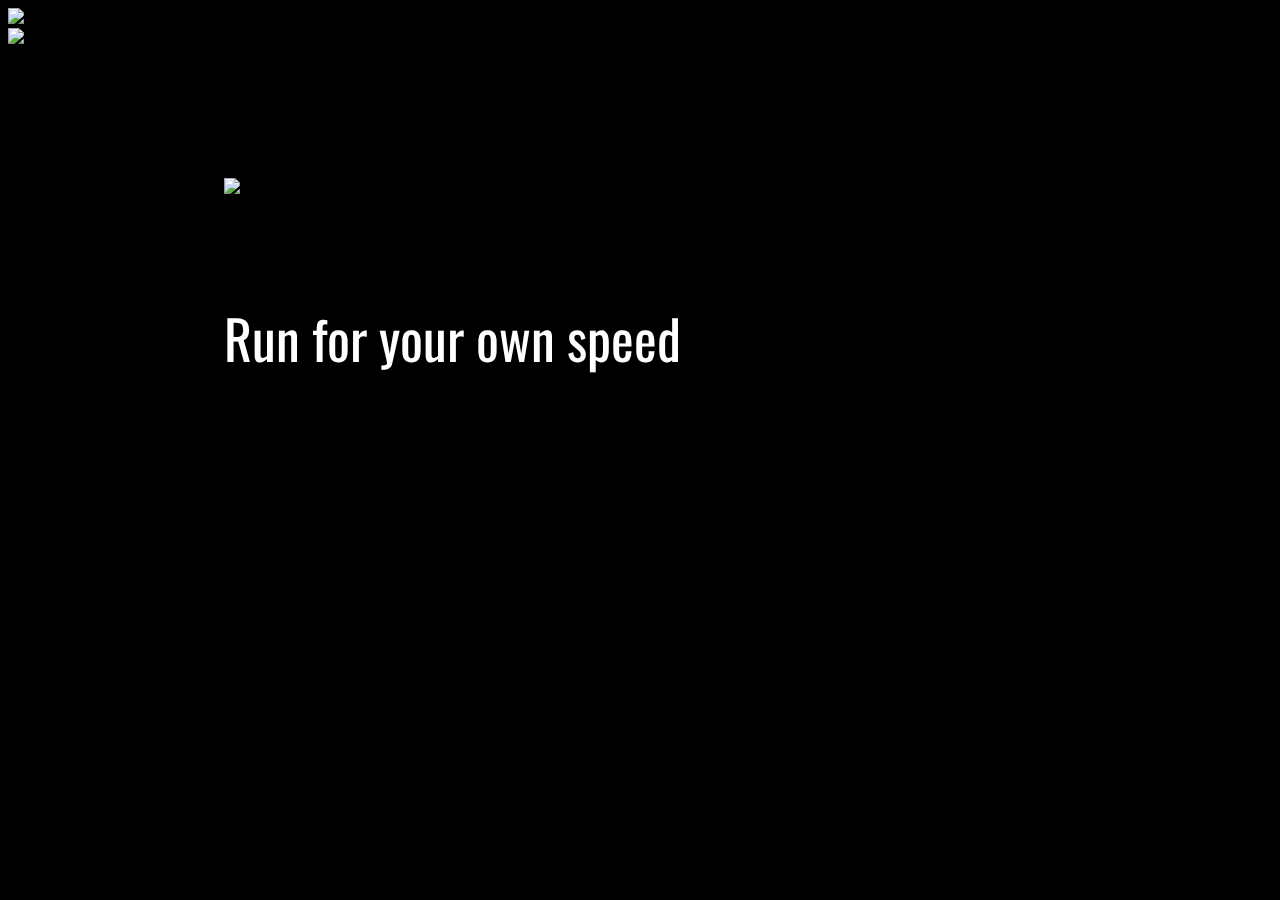
==== index.html @ 6141af30 "Update and rename majorka.html to index.html" ====
<!DOCTYPE html>
<html>
<head>
	<meta charset="utf-8">
	<meta name="viewport" content="width=device-width, initial-scale=1">
	<link rel="stylesheet" type="text/css" href="mcss.css">
	<title></title>
	<link rel="preconnect" href="https://fonts.googleapis.com">
<link rel="preconnect" href="https://fonts.gstatic.com" crossorigin>
<link href="https://fonts.googleapis.com/css2?family=Oswald:wght@200..700&display=swap" rel="stylesheet">
</head>
<body>


	<div class="logo"></div>
	<img class="img" src="MAJORKAIMG/majorkaimg1.png">
	</div>
<div class="all">
<div class="main">
	<img class="imgauto" src="MAJORKAIMG/2.png">
</div>
<div class="comming">
	<img class="imgcom" src="MAJORKAIMG/comming1.png">
	<p>Run for your own speed</p>
</div>	
</div>

</body>
</html>
---- mcss.css ----
body {
	background-color: black;
}
.img {
	height: 100px;
}
.imgauto {
	height: 700px;
}
.imgcom{
	height: 200px;
}
.all {
	display: flex;
}
.comming {
	margin: 75px;
	margin-left: 200px;
	margin-top: 150px;
}
p {
	color: white;
  font-family: "Oswald", sans-serif;
  font-optical-sizing: auto;
  font-weight: <weight>;
  font-style: normal;
 	font-size: 54px;
 	margin-top: 100px;
}
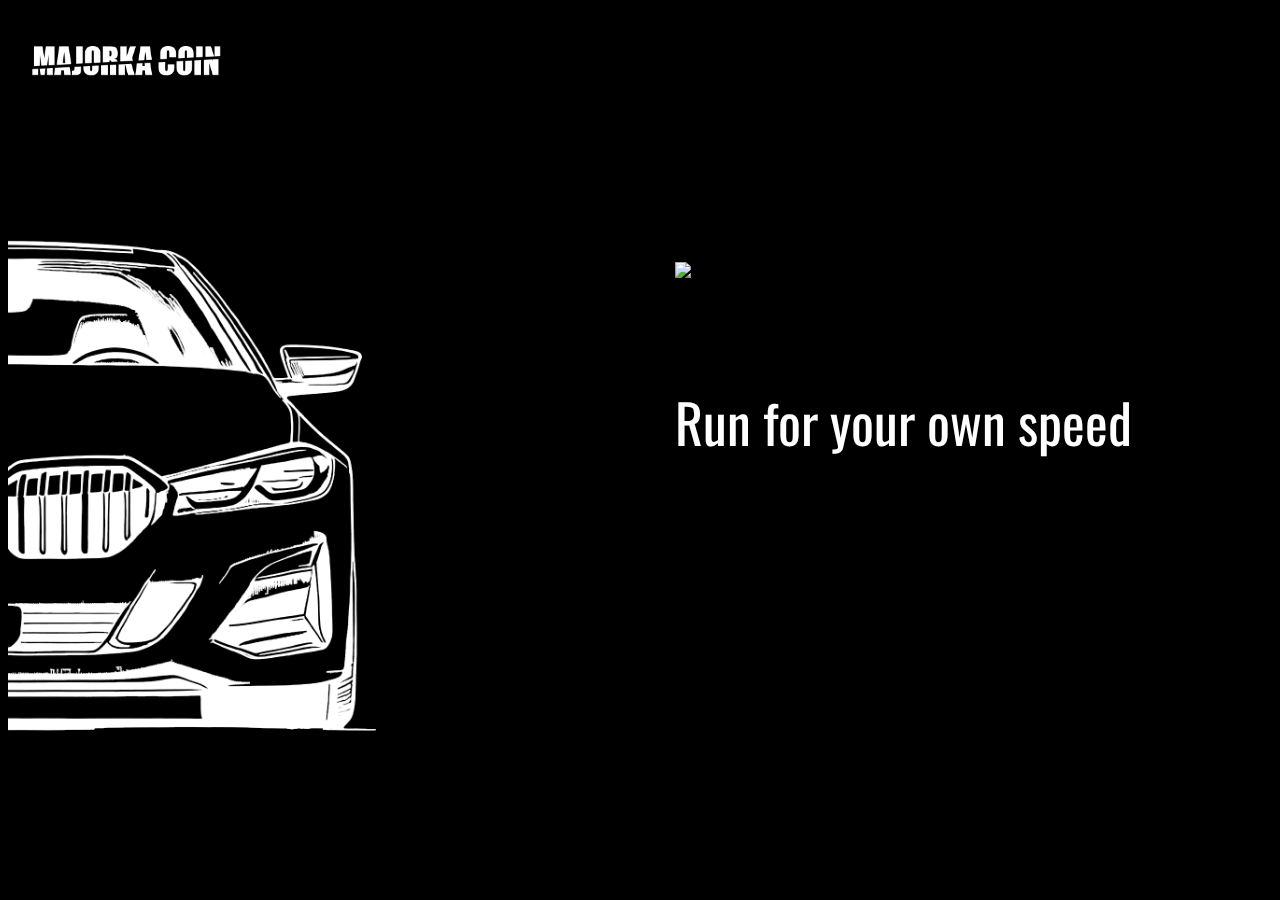
==== commit 946a4c32: "Update index.html" ====
--- a/index.html
+++ b/index.html
@@ -13,14 +13,14 @@
 
 
 	<div class="logo"></div>
-	<img class="img" src="MAJORKAIMG/majorkaimg1.png">
+	<img class="img" src="img/majorkaimg1.png">
 	</div>
 <div class="all">
 <div class="main">
-	<img class="imgauto" src="MAJORKAIMG/2.png">
+	<img class="imgauto" src="img/2.png">
 </div>
 <div class="comming">
-	<img class="imgcom" src="MAJORKAIMG/comming1.png">
+	<img class="imgcom" src="img/comming1.png">
 	<p>Run for your own speed</p>
 </div>	
 </div>
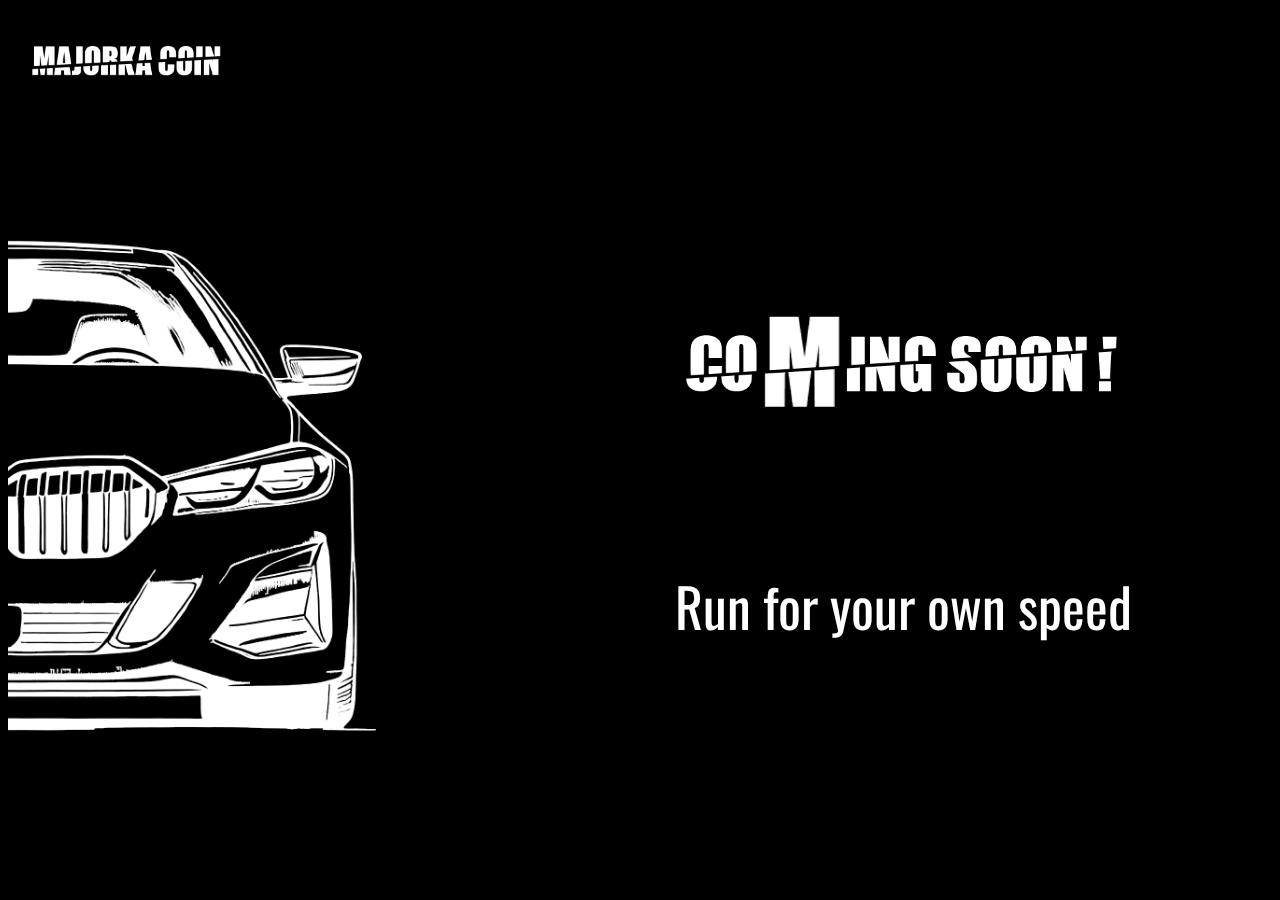
==== commit 9ca32764: "Update index.html" ====
--- a/index.html
+++ b/index.html
@@ -13,14 +13,14 @@
 
 
 	<div class="logo"></div>
-	<img class="img" src="img/majorkaimg1.png">
+	<img class="img" src="majorkaimg1.png">
 	</div>
 <div class="all">
 <div class="main">
-	<img class="imgauto" src="img/2.png">
+	<img class="imgauto" src="2.png">
 </div>
 <div class="comming">
-	<img class="imgcom" src="img/comming1.png">
+	<img class="imgcom" src="COMMING1.png">
 	<p>Run for your own speed</p>
 </div>	
 </div>
